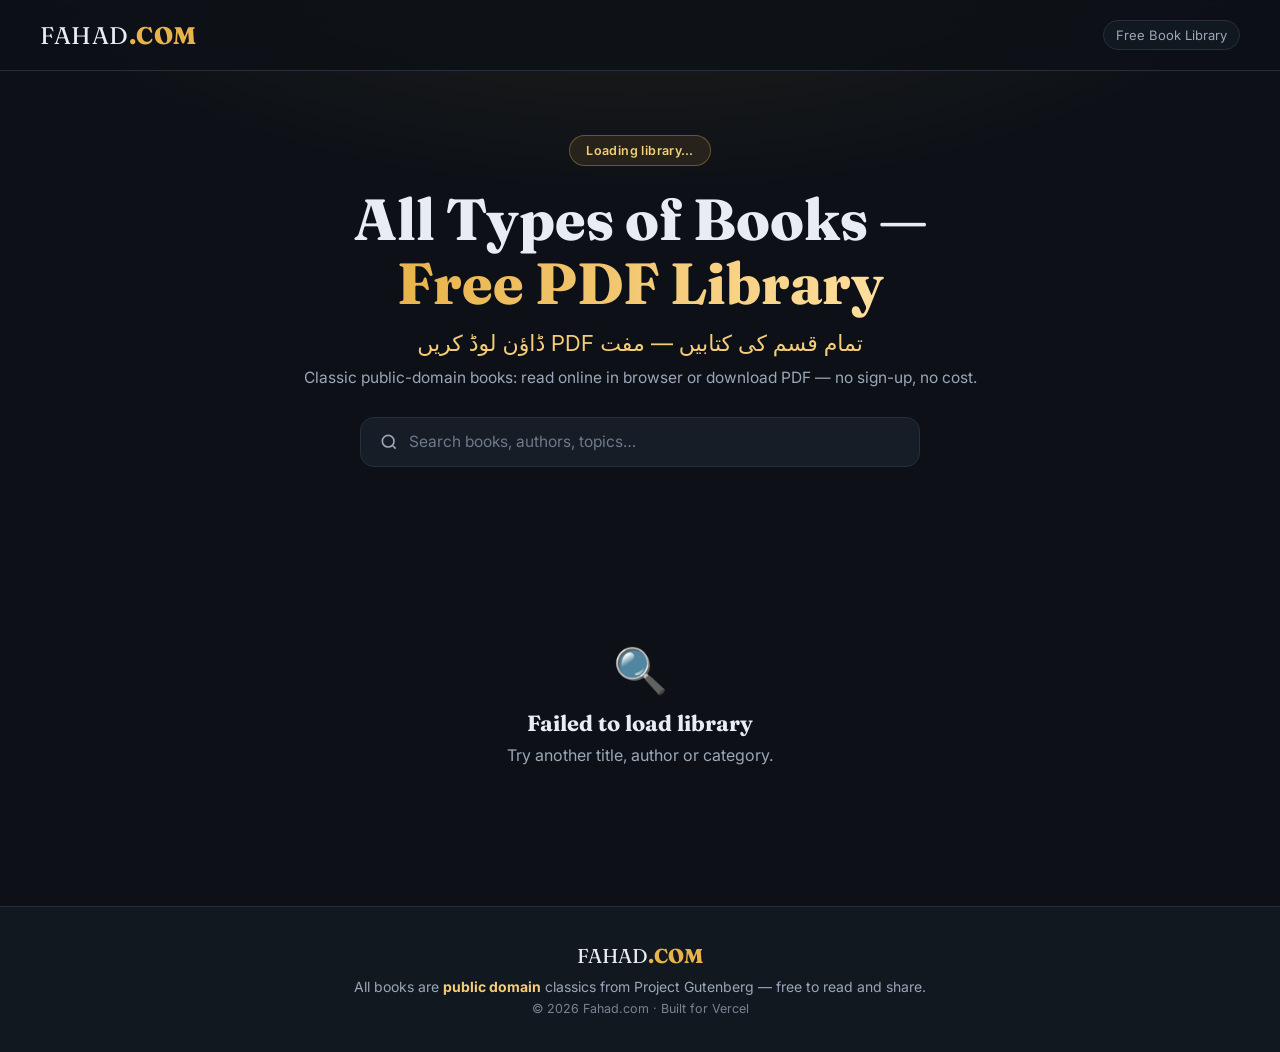
==== book.html @ d51a2cd7 "fahad.com library: full 6839-book site with generated covers and PDF mirror fallback" ====
<!DOCTYPE html>
<html lang="en">
<head>
  <meta charset="UTF-8">
  <meta name="viewport" content="width=device-width, initial-scale=1.0">
  <title>Read Book — Fahad.com</title>
  <meta name="description" content="Read free PDF books online at Fahad.com.">
  <link rel="icon" href="data:image/svg+xml,<svg xmlns='http://www.w3.org/2000/svg' viewBox='0 0 100 100'><text y='80' font-size='80'>📚</text></svg>">
  <link rel="preconnect" href="https://fonts.googleapis.com">
  <link rel="preconnect" href="https://fonts.gstatic.com" crossorigin>
  <link href="https://fonts.googleapis.com/css2?family=Fraunces:opsz,wght@9..144,600;9..144,800&family=Inter:wght@400;500;600;700&display=swap" rel="stylesheet">
  <link rel="stylesheet" href="assets/css/style.css">
</head>
<body class="reader-page">
  <header class="site-header">
    <a class="logo" href="/">FAHAD<b>.COM</b></a>
    <a class="back-link" href="/">
      <svg viewBox="0 0 24 24" fill="none" stroke="currentColor" stroke-width="2"><path d="M15 18l-6-6 6-6"/></svg>
      Library
    </a>
  </header>

  <main class="reader-main">
    <div class="reader-head">
      <div class="mini-cover" id="miniCover"></div>
      <div class="reader-info">
        <span class="cat-badge" id="rCat"></span>
        <h1 id="rTitle">Loading…</h1>
        <p class="reader-author" id="rAuthor"></p>
        <p class="reader-desc" id="rDesc"></p>
        <div class="reader-meta" id="rMeta"></div>
        <div class="reader-actions">
          <a class="btn btn-primary" id="rDownload" href="#" download>
            <svg viewBox="0 0 24 24" fill="none" stroke="currentColor" stroke-width="2"><path d="M12 3v12m0 0 4-4m-4 4-4-4"/><path d="M4 17v2a2 2 0 0 0 2 2h12a2 2 0 0 0 2-2v-2"/></svg>
            Download PDF
          </a>
          <a class="btn btn-link" id="rGutenberg" href="#" target="_blank" rel="noopener" hidden>
            Read on Project Gutenberg ↗
          </a>
        </div>
        <p class="reader-source" id="rSource"></p>
      </div>
    </div>

    <div class="viewer-wrap">
      <div class="viewer-bar">
        <span>📖 Reading in browser</span>
        <a id="rOpen" href="#" target="_blank" rel="noopener">Open full screen ↗</a>
      </div>
      <div class="viewer-idle" id="viewerIdle">
        <img class="viewer-idle-cover" id="idleCover" alt="" hidden>
        <p class="viewer-idle-text" id="idleText">Press Read to load the PDF.</p>
        <button class="btn btn-primary btn-lg" id="idleRead" type="button">
          <svg viewBox="0 0 24 24" fill="none" stroke="currentColor" stroke-width="2"><path d="M2 5.5A2.5 2.5 0 0 1 4.5 3H10a2 2.5 0 0 1 2 2v14a2 2.5 0 0 0-2-2H4.5A2.5 2.5 0 0 1 2 14.5z"/><path d="M22 5.5A2.5 2.5 0 0 0 19.5 3H14a2 2.5 0 0 0-2 2v14a2 2.5 0 0 0 2-2h5.5a2.5 2.5 0 0 0 2.5-2.5z"/></svg>
          Read Online
        </button>
      </div>
      <iframe id="viewer" title="PDF Viewer" hidden></iframe>
      <div class="viewer-fallback" id="viewerFallback" hidden>
        <p>Your browser can't display the PDF inline.</p>
        <a class="btn btn-primary" id="rDownload2" href="#" download>Download PDF</a>
      </div>
    </div>
  </main>

  <footer class="site-footer">
    <div class="foot-brand">FAHAD<b>.COM</b></div>
    <p>All books are <strong>public domain</strong> classics from Project Gutenberg — free to read and share.</p>
    <p class="copy">© 2026 Fahad.com · Built for Vercel</p>
  </footer>

  <script src="assets/js/book.js"></script>
<script src="guard.js"></script>
</body>
</html>
---- assets/css/style.css ----
:root {
  --bg: #0d1117;
  --bg-2: #12181f;
  --card: #161d26;
  --card-2: #1b232e;
  --line: #26303d;
  --text: #e8edf4;
  --muted: #9aa7b8;
  --gold: #e8b34b;
  --gold-2: #f5cd76;
  --radius: 14px;
  --shadow: 0 14px 34px rgba(0, 0, 0, .38);
}

* { margin: 0; padding: 0; box-sizing: border-box; }

html { scroll-behavior: smooth; }

body {
  font-family: "Inter", system-ui, sans-serif;
  background:
    radial-gradient(1100px 500px at 50% -10%, rgba(232, 179, 75, .10), transparent 60%),
    var(--bg);
  color: var(--text);
  min-height: 100vh;
  display: flex;
  flex-direction: column;
}

main { flex: 1; width: min(1180px, 92%); margin: 0 auto; padding-bottom: 70px; }

a { color: inherit; text-decoration: none; }

/* ---------- header ---------- */
.site-header {
  display: flex;
  align-items: center;
  justify-content: space-between;
  gap: 14px;
  padding: 20px min(4%, 40px);
  border-bottom: 1px solid var(--line);
  position: sticky;
  top: 0;
  z-index: 50;
  background: rgba(13, 17, 23, .86);
  backdrop-filter: blur(12px);
}

.logo {
  font-family: "Fraunces", serif;
  font-size: 24px;
  letter-spacing: .5px;
  color: var(--text);
}
.logo b, .foot-brand b { color: var(--gold); font-weight: 800; }

.tagline {
  font-size: 13px;
  color: var(--muted);
  border: 1px solid var(--line);
  padding: 6px 12px;
  border-radius: 999px;
  background: var(--bg-2);
}

.back-link {
  display: inline-flex;
  align-items: center;
  gap: 6px;
  font-size: 14px;
  font-weight: 600;
  color: var(--gold-2);
  border: 1px solid var(--line);
  padding: 8px 14px;
  border-radius: 10px;
  background: var(--bg-2);
  transition: .2s;
}
.back-link:hover { border-color: var(--gold); }
.back-link svg { width: 16px; height: 16px; }

/* ---------- hero ---------- */
.hero { text-align: center; padding: 64px 0 30px; }

.hero-badge {
  display: inline-block;
  font-size: 12.5px;
  font-weight: 600;
  letter-spacing: .4px;
  color: var(--gold-2);
  background: rgba(232, 179, 75, .10);
  border: 1px solid rgba(232, 179, 75, .35);
  padding: 7px 16px;
  border-radius: 999px;
  margin-bottom: 22px;
}

.hero h1 {
  font-family: "Fraunces", serif;
  font-size: clamp(34px, 5.4vw, 58px);
  line-height: 1.1;
  font-weight: 800;
}
.hero h1 em {
  font-style: normal;
  background: linear-gradient(90deg, var(--gold), #ffdf9e);
  -webkit-background-clip: text;
  background-clip: text;
  color: transparent;
}

.urdu {
  font-size: clamp(17px, 2.4vw, 22px);
  color: var(--gold-2);
  margin-top: 14px;
  direction: rtl;
}

.sub { color: var(--muted); margin-top: 12px; font-size: 15.5px; }

.search-box {
  margin: 30px auto 0;
  display: flex;
  align-items: center;
  gap: 10px;
  background: var(--card);
  border: 1px solid var(--line);
  border-radius: 14px;
  padding: 14px 18px;
  width: min(560px, 100%);
  transition: .2s;
}
.search-box:focus-within { border-color: var(--gold); box-shadow: 0 0 0 4px rgba(232, 179, 75, .12); }
.search-box svg { width: 20px; height: 20px; color: var(--muted); flex-shrink: 0; }
.search-box input {
  flex: 1;
  background: none;
  border: 0;
  outline: 0;
  color: var(--text);
  font-size: 15.5px;
  font-family: inherit;
}
.search-box input::placeholder { color: #6d7a8c; }

/* ---------- chips ---------- */
.chips {
  display: flex;
  flex-wrap: wrap;
  justify-content: center;
  gap: 9px;
  padding: 30px 0 8px;
}

.chip {
  font: 600 13.5px "Inter", sans-serif;
  color: var(--muted);
  background: var(--card);
  border: 1px solid var(--line);
  padding: 9px 16px;
  border-radius: 999px;
  cursor: pointer;
  transition: .18s;
  display: inline-flex;
  align-items: center;
  gap: 7px;
}
.chip .count {
  font-size: 11.5px;
  background: rgba(255, 255, 255, .07);
  padding: 2px 8px;
  border-radius: 999px;
  color: var(--muted);
}
.chip:hover { border-color: var(--gold); color: var(--text); }
.chip.active {
  background: linear-gradient(135deg, var(--gold), #d99a2b);
  border-color: var(--gold);
  color: #17110a;
}
.chip.active .count { background: rgba(0, 0, 0, .16); color: #17110a; }

.results-meta {
  text-align: center;
  color: var(--muted);
  font-size: 13.5px;
  padding: 18px 0 6px;
  min-height: 20px;
}

/* ---------- grid & cards ---------- */
.grid {
  display: grid;
  grid-template-columns: repeat(auto-fill, minmax(245px, 1fr));
  gap: 22px;
  padding-top: 14px;
}

.card {
  background: linear-gradient(180deg, var(--card-2), var(--card));
  border: 1px solid var(--line);
  border-radius: var(--radius);
  overflow: hidden;
  display: flex;
  flex-direction: column;
  transition: transform .22s, border-color .22s, box-shadow .22s;
}
.card:hover { transform: translateY(-5px); border-color: rgba(232, 179, 75, .5); box-shadow: var(--shadow); }

/* CSS book cover */
.cover {
  position: relative;
  aspect-ratio: 3 / 4;
  overflow: hidden;
  background: #0f172a;
}
.cover .c-art {
  position: absolute;
  inset: 0;
  display: flex;
  flex-direction: column;
  justify-content: space-between;
  padding: 22px 20px;
  overflow: hidden;
  background:
    linear-gradient(160deg, var(--c1) 0%, var(--c2) 100%);
}
/* the page-1 thumbnail paints over the gradient */
.cover .c-img {
  position: absolute;
  inset: 0;
  width: 100%;
  height: 100%;
  object-fit: cover;
  object-position: center top;
}
.cover::before {
  content: "";
  position: absolute;
  inset: 0 auto 0 0;
  width: 12px;
  background: linear-gradient(90deg, rgba(0,0,0,.38), rgba(0,0,0,.06));
  z-index: 2;
  pointer-events: none;
}
.cover::after {
  content: "";
  position: absolute;
  top: -40px; right: -40px;
  width: 150px; height: 150px;
  border-radius: 50%;
  background: rgba(255, 255, 255, .10);
  z-index: 2;
  pointer-events: none;
}
.cover .c-text {
  position: relative;
  z-index: 1;
  display: flex;
  flex-direction: column;
  justify-content: flex-end;
  margin-top: auto;
}
/* text sits over a real cover photo, so it needs its own scrim to stay legible */
.cover .c-text::before {
  content: "";
  position: absolute;
  inset: -30px -20px -22px;
  background: linear-gradient(to top, rgba(0, 0, 0, .82), rgba(0, 0, 0, .45) 55%, transparent);
  z-index: -1;
}
/* the thumbnail already prints the title, so once the image is in, the generated
   overlay would only double up on it — the card body carries the title and author */
.cover .c-art.has-cover .c-text { display: none; }
.cover .c-art.has-cover .c-cat { background: rgba(0, 0, 0, .55); }
.cover .c-cat {
  font-size: 10.5px;
  font-weight: 700;
  letter-spacing: 1.3px;
  text-transform: uppercase;
  color: rgba(255, 255, 255, .92);
  background: rgba(0, 0, 0, .42);
  border: 1px solid rgba(255, 255, 255, .25);
  padding: 5px 10px;
  border-radius: 999px;
  align-self: flex-start;
  position: relative;
  z-index: 1;
  backdrop-filter: blur(3px);
}
.cover .c-title {
  font-family: "Fraunces", serif;
  font-size: clamp(17px, 1.7vw, 20px);
  line-height: 1.22;
  font-weight: 800;
  color: #fff;
  text-shadow: 0 2px 10px rgba(0, 0, 0, .45);
  position: relative;
  z-index: 1;
}
.cover .c-author {
  font-size: 12.5px;
  color: rgba(255, 255, 255, .88);
  margin-top: 7px;
  position: relative;
  z-index: 1;
  font-weight: 500;
  display: -webkit-box;
  -webkit-line-clamp: 2;
  -webkit-box-orient: vertical;
  overflow: hidden;
}
.cover .c-year {
  font-size: 11.5px;
  color: rgba(255, 255, 255, .75);
  margin-top: 4px;
  position: relative;
  z-index: 1;
}

.card-body { padding: 16px 17px 17px; display: flex; flex-direction: column; gap: 11px; flex: 1; }
.card-body h3 { font-size: 15.5px; line-height: 1.35; font-weight: 700; }
.card-body .author { font-size: 13px; color: var(--muted); margin-top: -6px; }
.card-body .desc {
  font-size: 13px;
  color: var(--muted);
  line-height: 1.55;
  display: -webkit-box;
  -webkit-line-clamp: 3;
  -webkit-box-orient: vertical;
  overflow: hidden;
}
.meta-row {
  display: flex;
  gap: 12px;
  font-size: 12px;
  color: var(--muted);
  border-top: 1px dashed var(--line);
  padding-top: 10px;
  margin-top: auto;
}
.meta-row span { display: inline-flex; align-items: center; gap: 5px; }

.card-actions { display: grid; grid-template-columns: 1fr auto; gap: 9px; }

.btn {
  display: inline-flex;
  align-items: center;
  justify-content: center;
  gap: 7px;
  font: 700 13.5px "Inter", sans-serif;
  padding: 11px 14px;
  border-radius: 10px;
  border: 1px solid transparent;
  cursor: pointer;
  transition: .18s;
}
.btn svg { width: 16px; height: 16px; }
.btn-primary {
  background: linear-gradient(135deg, var(--gold), #d99a2b);
  color: #17110a;
}
.btn-primary:hover { filter: brightness(1.08); transform: translateY(-1px); }
.btn-ghost {
  background: transparent;
  border-color: var(--line);
  color: var(--muted);
  width: 44px;
}
.btn-ghost:hover { border-color: var(--gold); color: var(--gold-2); }
/* same outline look as .btn-ghost but for a link with words in it; the icon-only
   variant above is locked to 44px and would squash the text onto three lines */
.btn-link {
  background: transparent;
  border-color: var(--line);
  color: var(--muted);
  white-space: nowrap;
}
.btn-link:hover { border-color: var(--gold); color: var(--gold-2); }
/* layout rules like `display: grid` below would otherwise beat the UA rule for
   [hidden], leaving the PDF fallback panel visible before anyone clicks Read */
[hidden] { display: none !important; }

/* ---------- empty ---------- */
.empty { text-align: center; padding: 70px 0; color: var(--muted); }
.empty-icon { font-size: 44px; margin-bottom: 12px; }
.empty h3 { color: var(--text); font-family: "Fraunces", serif; font-size: 22px; margin-bottom: 8px; }

/* ---------- load more ---------- */
#sentinel { height: 1px; }
.load-more-wrap { display: flex; justify-content: center; padding-top: 38px; }
.load-more { padding: 14px 34px; font-size: 14.5px; border-radius: 999px; }

/* ---------- reader page ---------- */
.reader-main { padding-top: 34px; }

.reader-head {
  display: grid;
  grid-template-columns: 190px 1fr;
  gap: 26px;
  background: var(--card);
  border: 1px solid var(--line);
  border-radius: var(--radius);
  padding: 24px;
  margin-bottom: 24px;
}

.mini-cover {
  aspect-ratio: 3 / 4;
  border-radius: 10px;
  background: linear-gradient(160deg, var(--c1, #444), var(--c2, #222));
  position: relative;
  overflow: hidden;
  box-shadow: var(--shadow);
  display: flex;
  flex-direction: column;
  justify-content: flex-end;
  padding: 16px 14px;
}
.mini-cover::before {
  content: "";
  position: absolute;
  inset: 0 auto 0 0;
  width: 9px;
  background: linear-gradient(90deg, rgba(0,0,0,.4), rgba(0,0,0,.05));
  z-index: 2;
}
.mini-cover .mc-img {
  position: absolute;
  inset: 0;
  width: 100%;
  height: 100%;
  object-fit: cover;
  object-position: center top;
}
.mini-cover .mc-title {
  font-family: "Fraunces", serif;
  font-weight: 800;
  font-size: 17px;
  color: #fff;
  line-height: 1.25;
  position: relative;
  z-index: 1;
  text-shadow: 0 2px 8px rgba(0,0,0,.4);
}
.mini-cover .mc-author { font-size: 11.5px; color: rgba(255,255,255,.85); margin-top: 6px; position: relative; z-index: 1; }

.cat-badge {
  display: inline-block;
  font-size: 11.5px;
  font-weight: 700;
  letter-spacing: .8px;
  text-transform: uppercase;
  color: #17110a;
  background: var(--gold);
  padding: 5px 11px;
  border-radius: 999px;
  margin-bottom: 12px;
}
.reader-info h1 { font-family: "Fraunces", serif; font-size: clamp(24px, 3.4vw, 34px); line-height: 1.18; }
.reader-author { color: var(--gold-2); font-weight: 600; margin-top: 8px; font-size: 15px; }
.reader-desc { color: var(--muted); font-size: 14.5px; line-height: 1.6; margin-top: 12px; max-width: 70ch; }
.reader-meta { display: flex; flex-wrap: wrap; gap: 16px; font-size: 13px; color: var(--muted); margin-top: 14px; }
.reader-actions { margin-top: 18px; display: flex; gap: 10px; flex-wrap: wrap; align-items: center; }
.reader-source { margin-top: 10px; font-size: 12.5px; color: var(--muted); }

.viewer-wrap {
  border: 1px solid var(--line);
  border-radius: var(--radius);
  overflow: hidden;
  background: var(--card);
}
.viewer-bar {
  display: flex;
  justify-content: space-between;
  align-items: center;
  padding: 12px 18px;
  font-size: 13.5px;
  color: var(--muted);
  border-bottom: 1px solid var(--line);
  background: var(--bg-2);
}
.viewer-bar a { color: var(--gold-2); font-weight: 600; }
#viewer { width: 100%; height: min(86vh, 1100px); border: 0; background: #2a2a2a; }
.viewer-fallback { padding: 44px; text-align: center; color: var(--muted); display: grid; gap: 16px; justify-items: center; }

/* idle state shown until the reader asks for the file, so the page costs nothing
   until they do */
.viewer-idle {
  display: grid;
  justify-items: center;
  gap: 20px;
  padding: 44px 24px 52px;
  text-align: center;
}
.viewer-idle-cover {
  max-height: 300px;
  max-width: 210px;
  border-radius: 6px;
  box-shadow: 0 12px 34px rgba(0, 0, 0, .34);
}
.viewer-idle-text { color: var(--muted); font-size: 14px; margin: 0; }
.btn-lg { padding: 14px 26px; font-size: 15.5px; }
.btn-lg svg { width: 19px; height: 19px; }
.btn:disabled { opacity: .6; cursor: default; transform: none; filter: none; }

/* ---------- footer ---------- */
.site-footer {
  border-top: 1px solid var(--line);
  background: var(--bg-2);
  text-align: center;
  padding: 36px 20px;
  color: var(--muted);
  font-size: 14px;
}
.foot-brand { font-family: "Fraunces", serif; font-size: 20px; color: var(--text); margin-bottom: 10px; }
.site-footer p { margin-top: 6px; }
.site-footer strong { color: var(--gold-2); }
.copy { font-size: 12.5px; opacity: .75; }

/* ---------- responsive ---------- */
@media (max-width: 640px) {
  .tagline { display: none; }
  .hero { padding-top: 44px; }
  .grid { grid-template-columns: repeat(auto-fill, minmax(160px, 1fr)); gap: 14px; }
  .cover .c-art { padding: 16px 14px; }
  .cover .c-title { font-size: 15px; }
  .cover .c-author { font-size: 11.5px; }
  .card-body { padding: 13px 13px 14px; }
  .card-body .desc { -webkit-line-clamp: 2; }
  .meta-row { display: none; }
  .reader-head { grid-template-columns: 1fr; }
  .mini-cover { width: 170px; }
  .card-actions { grid-template-columns: 1fr 44px; }
}
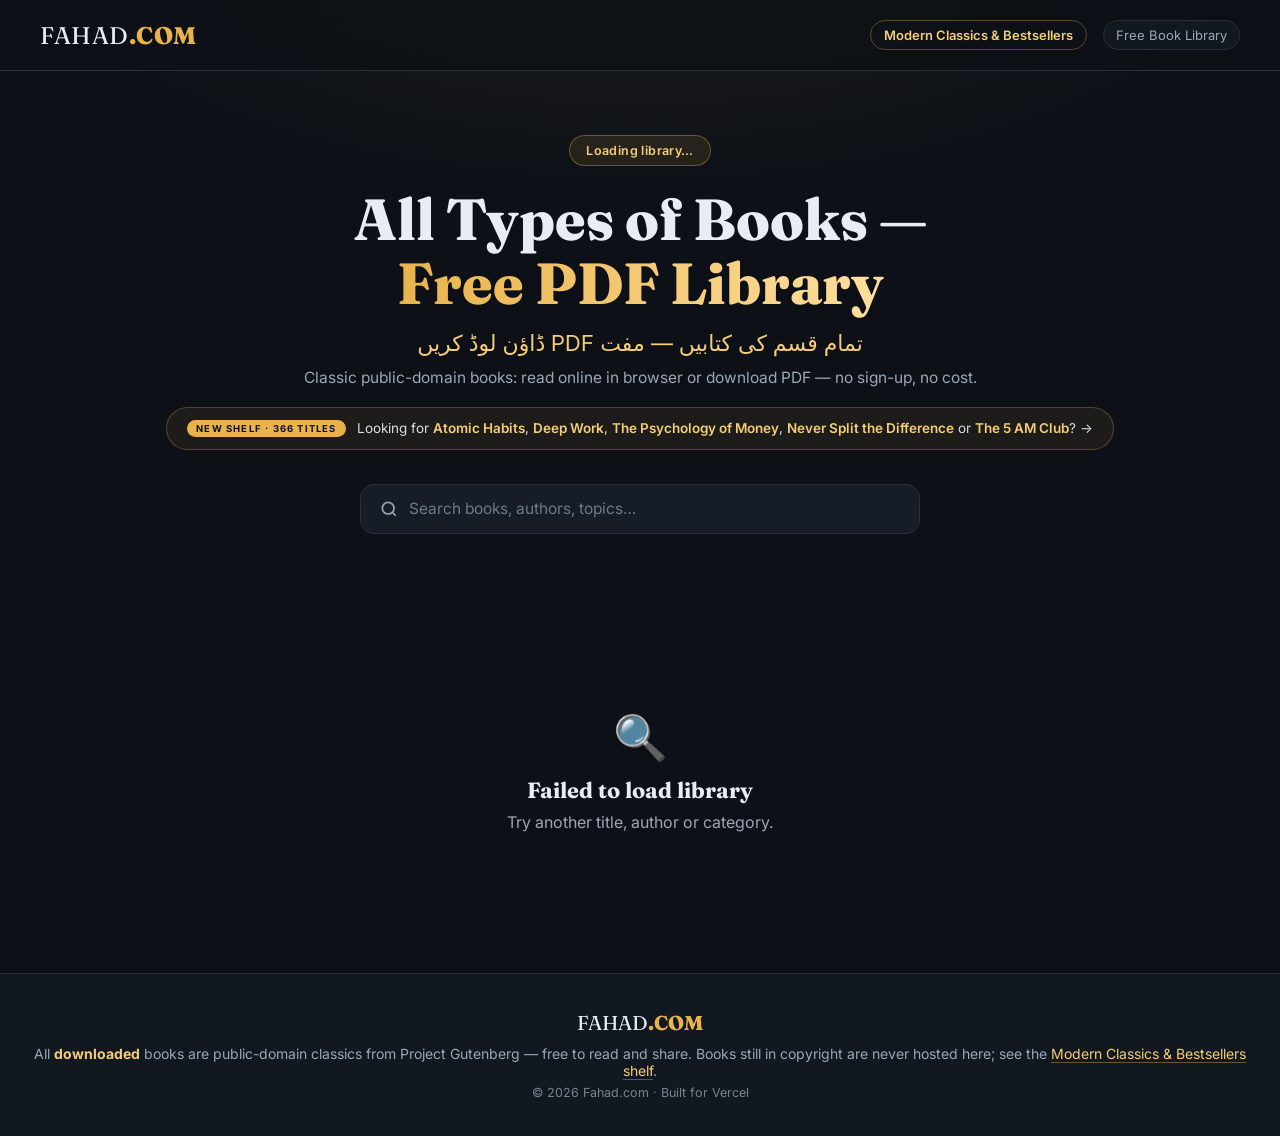
==== commit 6c8f074c: "Add Modern Books / Bestsellers shelf with 366 titles The shelf sits alongside the free public-domain" ====
--- a/book.html
+++ b/book.html
@@ -5,6 +5,15 @@
   <meta name="viewport" content="width=device-width, initial-scale=1.0">
   <title>Read Book — Fahad.com</title>
   <meta name="description" content="Read free PDF books online at Fahad.com.">
+  <meta property="og:title" content="Read Book — Fahad.com">
+  <meta property="og:description" content="Read free PDF books online at Fahad.com.">
+  <meta property="og:type" content="article">
+  <meta property="og:image" content="https://fahad-com-ten.vercel.app/assets/og-image.jpg">
+  <meta property="og:image:width" content="1200">
+  <meta property="og:image:height" content="630">
+  <meta property="og:image:alt" content="Fahad.com — Free PDF Library">
+  <meta name="twitter:card" content="summary_large_image">
+  <meta name="twitter:image" content="https://fahad-com-ten.vercel.app/assets/og-image.jpg">
   <link rel="icon" href="data:image/svg+xml,<svg xmlns='http://www.w3.org/2000/svg' viewBox='0 0 100 100'><text y='80' font-size='80'>📚</text></svg>">
   <link rel="preconnect" href="https://fonts.googleapis.com">
   <link rel="preconnect" href="https://fonts.gstatic.com" crossorigin>
@@ -65,7 +74,7 @@
 
   <footer class="site-footer">
     <div class="foot-brand">FAHAD<b>.COM</b></div>
-    <p>All books are <strong>public domain</strong> classics from Project Gutenberg — free to read and share.</p>
+    <p>All <strong>downloaded</strong> books are public-domain classics from Project Gutenberg — free to read and share. Books still in copyright are never hosted here; see the <a class="foot-link" href="modern.html">Modern Classics &amp; Bestsellers shelf</a>.</p>
     <p class="copy">© 2026 Fahad.com · Built for Vercel</p>
   </footer>
 
--- a/assets/css/style.css
+++ b/assets/css/style.css
@@ -269,10 +269,11 @@
   background: linear-gradient(to top, rgba(0, 0, 0, .82), rgba(0, 0, 0, .45) 55%, transparent);
   z-index: -1;
 }
-/* the thumbnail already prints the title, so once the image is in, the generated
-   overlay would only double up on it — the card body carries the title and author */
+/* the thumbnail already prints the title and the category, so once the image is in
+   the generated overlay would only double up on it — the card body carries the title
+   and author, and the badge would repeat the category the cover already shows */
 .cover .c-art.has-cover .c-text { display: none; }
-.cover .c-art.has-cover .c-cat { background: rgba(0, 0, 0, .55); }
+.cover .c-art.has-cover .c-cat { display: none; }
 .cover .c-cat {
   font-size: 10.5px;
   font-weight: 700;
@@ -533,3 +534,213 @@
   .mini-cover { width: 170px; }
   .card-actions { grid-template-columns: 1fr 44px; }
 }
+
+/* ---------- modern classics shelf ---------- */
+.modern-main { width: min(980px, 92%); }
+
+.modern-hero { padding: 56px 0 8px; text-align: center; }
+.modern-hero h1 {
+  font-family: "Fraunces", serif;
+  font-size: clamp(30px, 4.6vw, 48px);
+  line-height: 1.12;
+  margin: 14px 0 12px;
+}
+.modern-hero .sub {
+  max-width: 640px;
+  margin: 0 auto 26px;
+  color: var(--muted);
+  font-size: 15.5px;
+  line-height: 1.65;
+}
+.modern-hero .sub strong { color: var(--gold-2); }
+
+.shelf-stats {
+  list-style: none;
+  display: flex;
+  flex-wrap: wrap;
+  justify-content: center;
+  gap: 10px 26px;
+  margin: 0 0 24px;
+  padding: 0;
+  color: var(--muted);
+  font-size: 13px;
+}
+.shelf-stats strong {
+  color: var(--gold-2);
+  font-size: 15px;
+  margin-right: 5px;
+}
+
+.modern-list { display: flex; flex-direction: column; gap: 18px; }
+
+.mcard {
+  background: var(--card);
+  border: 1px solid var(--line);
+  border-radius: var(--radius);
+  overflow: hidden;
+}
+
+.mcard-head {
+  padding: 22px 24px 18px;
+  background: linear-gradient(150deg, rgba(232, 179, 75, .10), transparent 65%);
+  border-bottom: 1px solid var(--line);
+}
+.mcat {
+  display: inline-block;
+  font-size: 10.5px;
+  font-weight: 700;
+  letter-spacing: 1.3px;
+  text-transform: uppercase;
+  color: var(--gold-2);
+  background: rgba(232, 179, 75, .12);
+  border: 1px solid rgba(232, 179, 75, .30);
+  padding: 4px 10px;
+  border-radius: 999px;
+}
+.mcard-head h2 {
+  font-family: "Fraunces", serif;
+  font-size: clamp(20px, 2.6vw, 27px);
+  margin: 12px 0 4px;
+}
+.mauthor { color: var(--muted); font-size: 13.5px; }
+.mpitch { margin-top: 9px; font-size: 14.5px; line-height: 1.55; color: #cfd9e6; }
+
+.mcard-body { padding: 18px 24px 22px; }
+
+.mdigest { margin-bottom: 16px; }
+.mdigest summary {
+  cursor: pointer;
+  font-size: 13px;
+  font-weight: 600;
+  letter-spacing: .4px;
+  text-transform: uppercase;
+  color: var(--gold);
+  padding: 9px 0;
+  list-style: none;
+}
+.mdigest summary::-webkit-details-marker { display: none; }
+.mdigest summary::before { content: "▸ "; }
+.mdigest[open] summary::before { content: "▾ "; }
+.mdigest p {
+  font-size: 15px;
+  line-height: 1.75;
+  color: #c8d2e0;
+  padding: 6px 0 4px;
+  border-top: 1px solid var(--line);
+}
+
+.mnotfree {
+  font-size: 14px;
+  line-height: 1.6;
+  color: var(--muted);
+  background: rgba(239, 68, 68, .08);
+  border: 1px solid rgba(239, 68, 68, .26);
+  border-radius: 10px;
+  padding: 12px 15px;
+  margin-bottom: 14px;
+}
+.mnotfree strong { color: #fca5a5; }
+
+.mbuy { display: flex; flex-wrap: wrap; gap: 9px; }
+
+.mfree { margin-top: 20px; padding-top: 16px; border-top: 1px dashed var(--line); }
+.mfree h3 {
+  font-size: 11.5px;
+  font-weight: 700;
+  letter-spacing: 1.2px;
+  text-transform: uppercase;
+  color: var(--muted);
+  margin-bottom: 11px;
+}
+.mfree-loading { font-size: 13px; color: var(--muted); margin: 0; }
+.free-link {
+  display: flex;
+  align-items: center;
+  gap: 13px;
+  padding: 9px 13px 9px 9px;
+  margin-bottom: 8px;
+  background: var(--card-2);
+  border: 1px solid var(--line);
+  border-radius: 10px;
+  transition: border-color .15s, transform .15s;
+}
+.free-link:hover { border-color: var(--gold); transform: translateX(3px); }
+.free-link img {
+  width: 38px;
+  height: 50px;
+  object-fit: cover;
+  border-radius: 5px;
+  flex-shrink: 0;
+  background: linear-gradient(150deg, #334155, #1e293b);
+}
+.free-txt { display: flex; flex-direction: column; min-width: 0; }
+.free-label {
+  font-size: 9.5px;
+  font-weight: 700;
+  letter-spacing: 1.1px;
+  text-transform: uppercase;
+  color: #4ade80;
+}
+.free-title {
+  font-size: 14px;
+  font-weight: 600;
+  white-space: nowrap;
+  overflow: hidden;
+  text-overflow: ellipsis;
+}
+.free-author { font-size: 11.5px; color: var(--muted); }
+.free-go { margin-left: auto; font-size: 12.5px; font-weight: 600; color: var(--gold); white-space: nowrap; }
+
+@media (max-width: 640px) {
+  .modern-hero { padding-top: 40px; }
+  .mcard-head { padding: 18px 16px 14px; }
+  .mcard-body { padding: 15px 16px 18px; }
+  .free-link img { width: 32px; height: 42px; }
+}
+
+.head-nav { display: flex; align-items: center; gap: 16px; }
+.head-nav a {
+  font-size: 13px;
+  font-weight: 600;
+  color: var(--gold-2);
+  border: 1px solid rgba(232, 179, 75, .34);
+  padding: 6px 13px;
+  border-radius: 999px;
+  white-space: nowrap;
+}
+.head-nav a:hover { background: rgba(232, 179, 75, .12); }
+.foot-link { color: var(--gold-2); border-bottom: 1px solid rgba(232, 179, 75, .4); }
+
+.hero-shelf {
+  display: inline-flex;
+  align-items: center;
+  gap: 11px;
+  flex-wrap: wrap;
+  justify-content: center;
+  margin: 20px auto 4px;
+  padding: 12px 20px;
+  background: rgba(232, 179, 75, .07);
+  border: 1px solid rgba(232, 179, 75, .28);
+  border-radius: 999px;
+  font-size: 13.5px;
+  color: #d5deea;
+  transition: background .15s, border-color .15s;
+}
+.hero-shelf:hover { background: rgba(232, 179, 75, .13); border-color: var(--gold); }
+.hero-shelf em { font-style: normal; color: var(--gold-2); font-weight: 600; }
+.hs-badge {
+  font-size: 9.5px;
+  font-weight: 700;
+  letter-spacing: 1.2px;
+  text-transform: uppercase;
+  color: #0d1117;
+  background: var(--gold);
+  padding: 3px 9px;
+  border-radius: 999px;
+}
+
+@media (max-width: 640px) {
+  .head-nav .tagline { display: none; }
+  .head-nav a { font-size: 11.5px; padding: 5px 10px; }
+  .hero-shelf { font-size: 12px; padding: 10px 15px; }
+}
